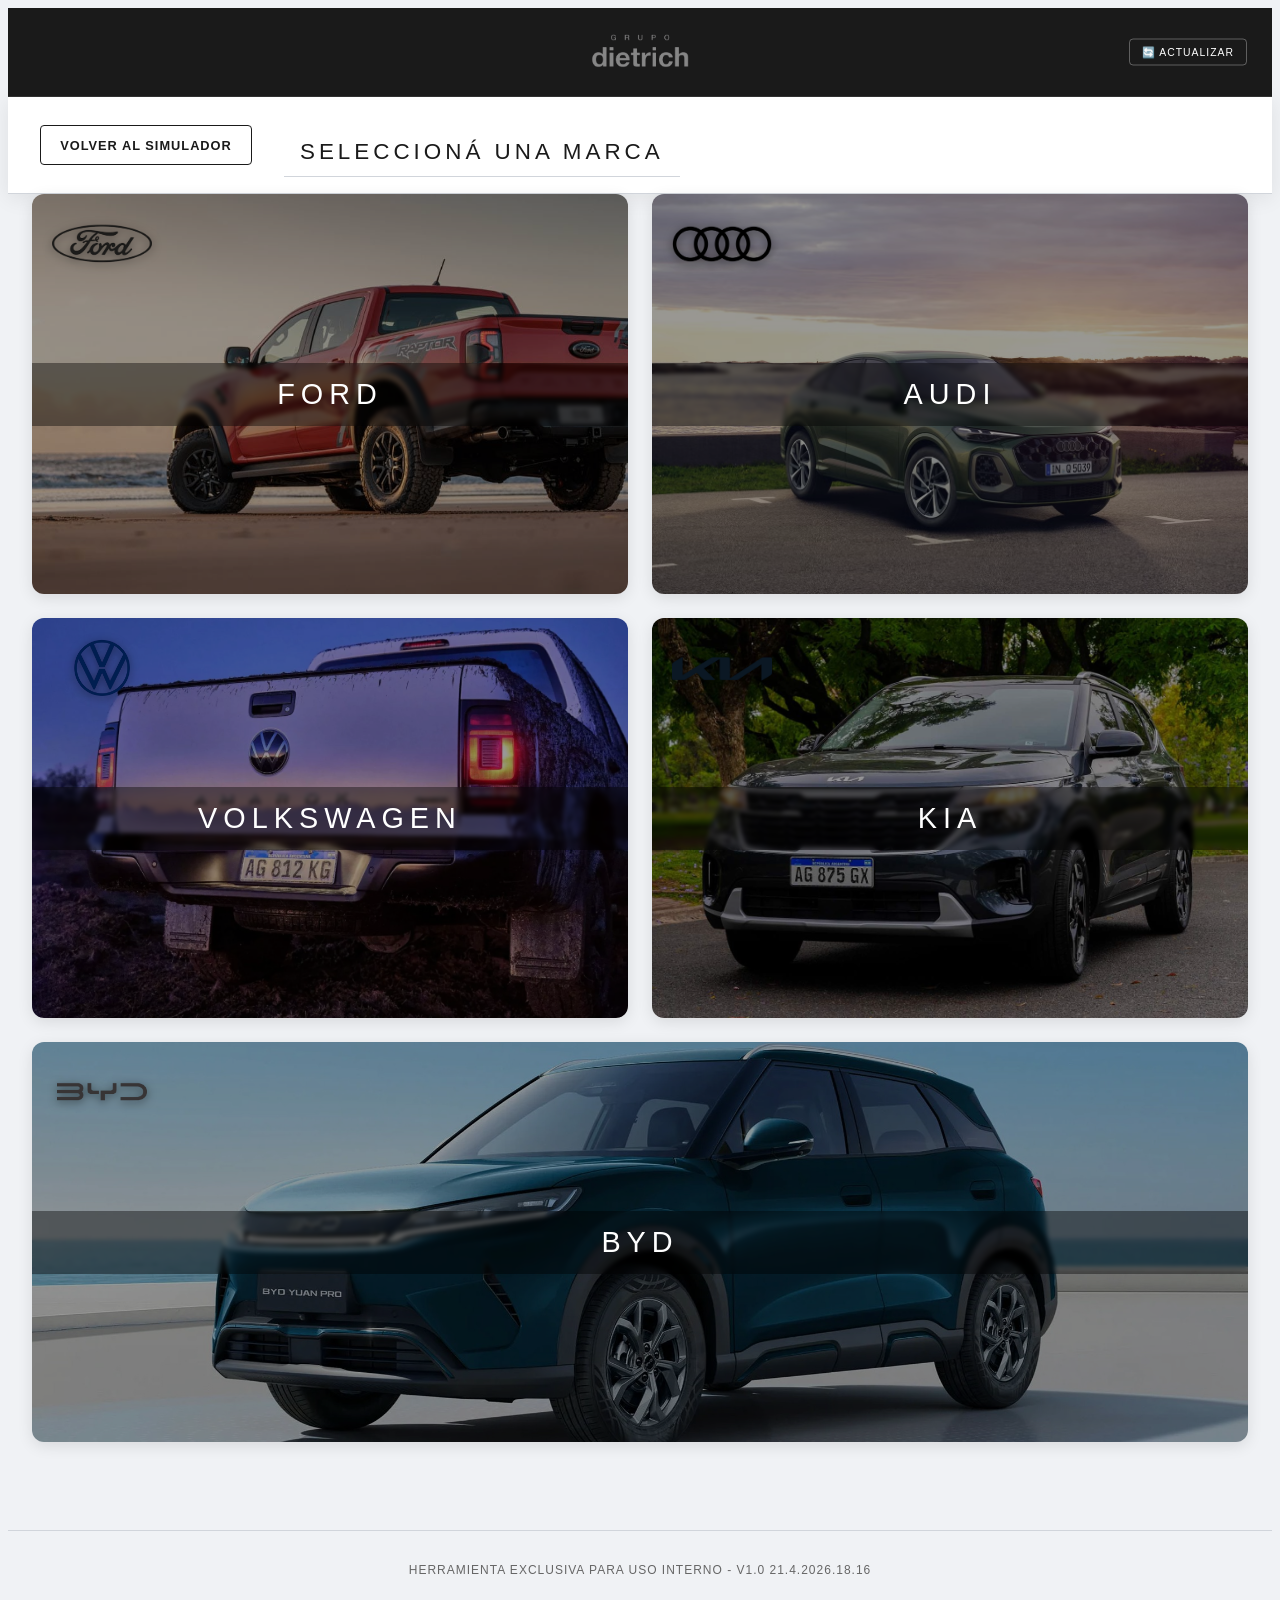
==== competitivo/index.html @ 11a1ce65 "21.33" ====
<!DOCTYPE html>
<html lang="es">
<head>
    <meta charset="UTF-8">
    <meta name="viewport" content="width=device-width, initial-scale=1.0">
    <title>Competitivo Dietrich</title>
    
    <link rel="manifest" href="manifest.json">
    <meta name="theme-color" content="#1a1a1a">
    <link rel="apple-touch-icon" href="logos/icon-192.png">
    
    <link rel="stylesheet" href="style.css">
</head>
<body>
    <header class="main-banner">
        <img src="logos/dietrich.png" alt="Logo Dietrich" class="logo">
        <button id="btnActualizar" class="btn-update-pwa" onclick="forzarActualizacion()">
            🔄 Actualizar
        </button>
    </header>

    <main id="content">
        </main>

    <footer class="footer-version">
        <p>Herramienta exclusiva para uso interno - V1.0 21.4.2026.18.16</p>
    </footer>

    <script type="module" src="app.js"></script>

    
</body>
</html>
---- competitivo/style.css ----
:root { /* --- PALETA DE COLORES --- */
    --negro-dietrich: #1a1a1a; 
    --blanco: #ffffff;
    --gris-fondo: #f0f2f5; 
    --gris-borde: #d1d5db;
    --gris-medio: #666666;
    --sombra-premium: 0 4px 20px rgba(0, 0, 0, 0.08);
    --fuente: 'Inter', -apple-system, BlinkMacSystemFont, "Segoe UI", Roboto, sans-serif;
}

body { 
    font-family: var(--fuente);
    background-color: var(--gris-fondo); 
    color: var(--negro-dietrich);
    overflow-x: hidden;
}

/* --- BANNER SUPERIOR --- */
.main-banner {
    background: var(--negro-dietrich);
    padding: 1.5rem;
    text-align: center;
    border-bottom: 1px solid rgba(255,255,255,0.1);
    position: sticky;
    top: 0;
    z-index: 1000;
    display: flex;
    justify-content: center; 
    align-items: center;
    position: relative;
}

.logo { height: 40px; }


/* --- TÍTULO SECCIÓN --- */
.title {
    font-size: 1.4rem; 
    font-weight: 400; 
    text-transform: uppercase;
    letter-spacing: 4px; 
    
    /* REDUCCIÓN DE ESPACIOS */
    padding: 0.8rem 1rem; 
    line-height: 1;      /* Quita espacio extra entre líneas */
    
    text-align: center;
    color: var(--negro-dietrich) !important;
    border-bottom: 1px solid var(--gris-borde);
    background: #fff;
    margin-bottom: 0;
}

/* =========================================
   GRILLA DE MARCAS - PANTALLA INICIAL
   ========================================= */
.grid-marcas {
    display: grid;
    grid-template-columns: repeat(2, 1fr); 
    gap: 1.5rem;
    padding: 0 1.5rem 3rem 1.5rem;
    max-width: 1400px;
    margin: 0 auto;
}

.card-marca {
    position: relative;
    height: 400px; 
    border-radius: 12px;
    overflow: hidden;
    cursor: pointer;
    transition: transform 0.4s ease, box-shadow 0.4s ease;
    box-shadow: 0 4px 15px rgba(0,0,0,0.1);
}

.card-marca:nth-child(5) {
    grid-column: 1 / -1; 
    height: 400px; 
}

.card-marca:hover {
    transform: translateY(-5px);
    box-shadow: var(--sombra-card);
}

.card-bg {
    width: 100%;
    height: 100%;
    object-fit: cover;
    filter: brightness(0.6); 
    transition: filter 0.4s ease;
}

.card-marca:hover .card-bg {
    filter: brightness(0.45);
}

.card-overlay {
    position: absolute;
    inset: 0;
    display: flex;
    flex-direction: column;
    justify-content: center; 
    align-items: center;
    z-index: 2;
}

.marca-logo {
    position: absolute;
    top: 20px;
    left: 20px;
    width: 100px; 
    height: 60px;
    object-fit: contain;
    filter: drop-shadow(0 2px 4px rgba(0,0,0,0.5));
}

.card-overlay span {
    width: 100%; 
    background: rgba(0, 0, 0, 0.4); 
    padding: 15px 0; 
    font-size: 1.8rem;
    font-weight: 350;  
    text-transform: uppercase;
    letter-spacing: 6px; 
    color: var(--blanco);
    text-align: center;
    backdrop-filter: blur(2px); 
    transition: all 0.4s ease;
}

.card-marca:hover .card-overlay span {
    background: rgba(0, 0, 0, 0.6);
    letter-spacing: 8px; 
    font-weight: 400;     
}

/* --- BARRA DE NAVEGACIÓN (VOLVER ATRÁS) --- */
.navigation-bar {
    display: flex;
    align-items: center;
    padding: 1rem 2rem;
    background: var(--blanco);
    border-bottom: 1px solid var(--gris-borde);
    box-shadow: var(--sombra-premium);
    gap: 2rem;
}

.btn-back {
    padding: 0.7rem 1.2rem;
    background: transparent;
    color: var(--negro-dietrich);
    border: 1px solid var(--negro-dietrich);
    border-radius: 4px;
    font-size: 0.8rem;
    font-weight: 700;
    text-transform: uppercase;
    letter-spacing: 1px;
    cursor: pointer;
    transition: all 0.3s ease;
}

.btn-back:hover {
    background: var(--negro-dietrich);
    color: var(--blanco);
}

/* =========================================
   PANTALLAS DE MODELOS Y VERSIONES (CON MARCA DE AGUA)
   ========================================= */

/* Contenedor de Modelos y Versiones - CORREGIDO */
.grid-modelos, .grid-versiones {
    display: grid;
    grid-template-columns: repeat(auto-fill, minmax(300px, 1fr)); 
    gap: 1.5rem;
    padding: 2rem 1.5rem;
    max-width: 1400px;
    margin: 0 auto;
}

.card-modelo, .card-version {
    background: var(--blanco);
    border: 1px solid var(--gris-borde); /* Bordes más visibles */
    border-radius: 12px;
    padding: 2.5rem 1.5rem;
    box-shadow: var(--sombra-premium); /* Agrega relieve */
    text-align: center;
    cursor: pointer;
    transition: all 0.3s ease;
    display: flex;
    flex-direction: column;
    justify-content: center;
    min-height: 200px; /* Altura unificada */
    position: relative; /* Clave para el logo de fondo */
    overflow: hidden;   /* Corta el logo si sobresale */
}

.card-modelo:hover, .card-version:hover {
    border-color: var(--negro-dietrich);
    box-shadow: var(--sombra-card);
    transform: translateY(-3px);
}

/* LOGO DE FONDO (MARCA DE AGUA) */
.brand-bg-watermark {
    position: absolute;
    top: 50%;
    left: 50%;
    transform: translate(-50%, -50%);
    width: 220px;      
    height: auto;
    opacity: 0.05;     /* Casi invisible para no tapar el texto */
    filter: grayscale(100%); 
    z-index: 0;        
    pointer-events: none; 
    transition: all 0.4s ease;
}

.card-modelo:hover .brand-bg-watermark, 
.card-version:hover .brand-bg-watermark {
    opacity: 0.1;      
    width: 240px;      
}

/* CONTENEDOR DE TEXTO (SOBRE EL LOGO) */
.card-modelo-content, .version-info, .btn-select {
    position: relative;
    z-index: 1; 
}

.card-modelo h3, .card-version strong {
    font-size: 1.4rem;
    font-weight: 400; 
    text-transform: uppercase;
    letter-spacing: 3px;
    color: var(--negro-dietrich);
    margin-bottom: 0.5rem;
}

.card-modelo p {
    font-size: 0.9rem;
    color: var(--gris-medio);
    text-transform: uppercase;
    letter-spacing: 1px;
}

.btn-select {
    margin-top: 1.5rem;
    padding: 0.8rem 1.5rem;
    background: var(--negro-dietrich);
    color: var(--blanco);
    border: none;
    border-radius: 4px;
    text-transform: uppercase;
    font-weight: 600;
    letter-spacing: 1px;
    cursor: pointer;
    transition: opacity 0.3s ease;
}

.btn-select:hover {
    opacity: 0.8;
}

/* RESPONSIVE MÓVIL */
@media (max-width: 768px) {
    .grid-marcas {
        grid-template-columns: 1fr;
    }
    .card-marca, .card-marca:nth-child(5) {
        height: 250px;
    }
    .title {
        font-size: 1.4rem;
    }
}

/* =========================================
   PANTALLA DE RESULTADOS: DASHBOARD Y TABLAS
   ========================================= */

/* 1. Configuración Superior (Monto y Tipo de Cliente) */
.config-superior {
    display: grid;
    grid-template-columns: repeat(auto-fit, minmax(300px, 1fr));
    gap: 2rem;
    padding: 3rem 2rem;
    background: #e5e7eb; /* Gris acero para separar visualmente */
    border-bottom: 1px solid var(--gris-borde);
    max-width: 1400px;
    margin: 0 auto;
}

.monto-card, .filtro-persona-principal {
    display: flex;
    flex-direction: column;
    gap: 0.8rem;
}

.monto-card label, .filtro-persona-principal label {
    font-weight: 700;
    text-transform: uppercase;
    font-size: 0.9rem; /* Agrandado de 0.8rem */
    letter-spacing: 1px;
}

#inputMonto {
    background: var(--blanco);
    padding: 1.2rem; /* Más aire */
    border: 2px solid var(--gris-borde);
    border-radius: 6px;
    font-size: 1.5rem; /* Agrandado de 1.2rem */
    font-weight: 700;
    outline: none;
    transition: border-color 0.3s;
}

#inputMonto:focus {
    border-color: var(--negro-dietrich);
}

/* Botones de Tipo de Cliente */
.btn-group-filtros {
    display: flex;
    gap: 0.5rem;
}

.btn-filtro {
    flex: 1;
    padding: 1rem; /* Más aire */
    border: 1px solid #ddd;
    background: #fff;
    cursor: pointer;
    font-weight: 600;
    text-transform: uppercase;
    font-size: 0.85rem; /* Agrandado de 0.75rem */
    border-radius: 4px;
    transition: all 0.3s;
}

.btn-filtro.active {
    background: var(--negro-dietrich);
    color: var(--blanco);
    border-color: var(--negro-dietrich);
}

/* 2. Top 3 Atributos (Oportunidad, Flexibilidad, Acceso) */
.top3-grid {
    display: grid;
    grid-template-columns: repeat(3, 1fr);
    gap: 1.5rem;
    padding: 2rem 1.5rem;
    max-width: 1400px;
    margin: 0 auto;
}

.card-top {
    background: var(--blanco);
    padding: 2.5rem 1.5rem; /* Más aire */
    border-radius: 12px;
    box-shadow: 0 4px 15px rgba(0,0,0,0.05);
    border-top: 4px solid var(--negro-dietrich);
    text-align: center;
    cursor: pointer;
    transition: transform 0.3s;
}

.card-top:hover { transform: translateY(-5px); }

.top-tag {
    font-size: 0.8rem; /* Agrandado de 0.7rem */
    font-weight: 800;
    text-transform: uppercase;
    color: var(--gris-medio);
    margin-bottom: 0.5rem;
}

/* Los números grandes (TNA, Meses, LTV) */
.card-top h3 { 
    font-size: 2.2rem; /* Agrandado de 1.8rem */
    margin-bottom: 0.5rem; 
    font-weight: 300; 
}

/* 3. Mejores Cuotas por Plazo */
.toolbar-filtros {
    padding: 1rem 1.5rem;
    font-weight: 800;
    text-transform: uppercase;
    font-size: 1rem; /* Agrandado de 0.9rem */
    max-width: 1400px;
    margin: 0 auto;
}

.bloques-grid {
    display: grid;
    grid-template-columns: repeat(auto-fit, minmax(220px, 1fr));
    gap: 1rem;
    padding: 1rem 1.5rem 2rem;
    max-width: 1400px;
    margin: 0 auto;
}

.card-bloque {
    background: var(--negro-dietrich);
    color: var(--blanco);
    padding: 1.8rem 1.5rem; /* Más aire */
    border-radius: 8px;
    text-align: center;
    cursor: pointer;
}

.bloque-plazo { font-size: 0.9rem; opacity: 0.7; margin-bottom: 0.5rem; } /* Agrandado de 0.8rem */
.bloque-monto { font-size: 1.8rem; font-weight: 700; margin-bottom: 0.5rem; } /* Agrandado de 1.5rem */
.bloque-info { font-size: 0.9rem; line-height: 1.4; } /* Agrandado de 0.75rem */

/* 4. Listado de Acordeones (Planes) */
.results-container {
    padding: 2rem 1.5rem;
    max-width: 1400px;
    margin: 0 auto;
}

.acordeon-plan {
    background: #fff;
    border: 1px solid #eee;
    border-radius: 8px;
    margin-bottom: 1rem;
    overflow: hidden;
}

.acordeon-plan summary {
    padding: 2rem; /* Más aire */
    cursor: pointer;
    list-style: none;
    transition: background 0.3s;
}

.acordeon-plan summary:hover { background: #fcfcfc; }

.resumen-plan {
    display: flex;
    justify-content: space-between;
    align-items: center;
}

/* Nombre del Banco y del Plan */
.info-banco strong { font-size: 1.5rem; display: block; } /* Agrandado de 1.2rem */
.info-banco span { color: var(--gris-medio); font-size: 1.1rem; } /* Agrandado de 0.9rem */

/* 5. Tabla de Cuotas Detallada */
.tabla-cuotas {
    width: 100%;
    border-collapse: collapse;
    margin-top: 1rem;
    font-size: 1.1rem; /* Agrandado de 0.9rem */
}

.tabla-cuotas th {
    background: #f8f8f8;
    padding: 1.2rem; /* Más aire */
    text-align: left;
    text-transform: uppercase;
    font-size: 0.85rem; /* Agrandado de 0.7rem */
    letter-spacing: 1px;
}

.tabla-cuotas td {
    padding: 1.2rem; /* Más aire */
    border-bottom: 1px solid #eee;
}

/* La cuota final dentro de la tabla */
.cuota-final {
    font-weight: 800;
    font-size: 1.4rem; /* Agrandado de 1rem */
    color: var(--negro-dietrich);
}

.th-resaltado { background: #eee !important; color: #000; }

/* 6. Filtros Avanzados (Toolbar de botones) */
.seccion-filtros-avanzados {
    background: #f4f4f4;
    padding: 2.5rem 1.5rem;
    border-top: 1px solid #ddd;
}

.toolbar-filtros-botones {
    display: flex;
    flex-wrap: wrap;
    gap: 0.5rem;
    align-items: center;
}

.btn-add-filter {
    padding: 0.6rem 1.2rem;
    border: 1px solid var(--negro-dietrich);
    background: transparent;
    border-radius: 20px;
    font-size: 0.85rem; /* Agrandado de 0.75rem */
    font-weight: 700;
    cursor: pointer;
    text-transform: uppercase;
}

.btn-add-filter:hover { background: #eee; }

.badge-filtro {
    background: var(--negro-dietrich);
    color: #fff;
    padding: 0.5rem 1rem;
    border-radius: 20px;
    font-size: 0.85rem; /* Agrandado de 0.75rem */
    display: inline-flex;
    align-items: center;
    gap: 0.5rem;
    margin-top: 1rem;
}

.badge-filtro b { cursor: pointer; color: #ff4d4d; }

/* =========================================
   DASHBOARD FINAL: FUENTES Y MARCAS DE AGUA
   ========================================= */

/* Marca de Agua común para Bancos */
.bank-watermark {
    position: absolute;
    right: 5%;
    top: 50%;
    transform: translateY(-50%);
    height: 120%; 
    opacity: 0.06;
    filter: grayscale(100%); /* Por defecto en blanco y negro */
    pointer-events: none;
    z-index: 0;
    transition: all 0.5s ease; /* Transición suave para el color */
}

/* Ajuste específico para el Top 3 (Se mantienen Grises) */
.card-top {
    position: relative;
    overflow: hidden;
}

/* Control de opacidad exclusivo para los logos del Top 3 */
.card-top .bank-watermark {
    opacity: 0.12; /* Ajusta este número: más alto es más visible, más bajo es más transparente */
}

/* Ajuste para los Bloques Negros (Se mantienen Claros) */
.card-bloque {
    position: relative;
    overflow: hidden;
}
.card-bloque .bank-watermark {
    filter: grayscale(100%) brightness(5);
    opacity: 0.08;
}

/* --- EFECTO DE COLOR EN ACORDEONES (LISTADO CON MAYOR INTENSIDAD) --- */
.acordeon-plan summary {
    position: relative;
    overflow: hidden;
}

/* Santander -> Rojo vibrante */
.acordeon-plan:hover .bank-watermark[src*="santander"] {
    filter: grayscale(0%) saturate(1.8);
    opacity: 0.3; 
}

/* ICBC -> Bordó/Rojo Oscuro intenso */
.acordeon-plan:hover .bank-watermark[src*="icbc"] {
    filter: grayscale(0%) contrast(1.5) saturate(1.3);
    opacity: 0.3;
}

/* Volkswagen -> Azul profundo */
.acordeon-plan:hover .bank-watermark[src*="volkswagen"] {
    filter: grayscale(0%) saturate(2);
    opacity: 0.28;
}

/* Galicia -> Naranja fuerte */
.acordeon-plan:hover .bank-watermark[src*="galicia"] {
    filter: grayscale(0%) saturate(2.2);
    opacity: 0.35;
}

/* Forzar que el texto esté siempre por encima de los logos */
.resumen-plan, .card-top h3, .card-top p, .top-tag, 
.bloque-plazo, .bloque-monto, .bloque-info {
    position: relative;
    z-index: 1;
}

/* Evita que el usuario pueda seleccionar texto o "mantener presionado" logos (vuelve la app más nativa) */
body {
    -webkit-tap-highlight-color: transparent;
    -webkit-touch-callout: none;
    user-select: none;
}

/* Permitir selección solo en el input de monto */
#inputMonto {
    user-select: auto;
}

/*Botón de Actualización PWA*/

.btn-update-pwa {
    position: absolute;
    right: 25px;       /* Distancia desde el borde derecho */
    top: 50%;          /* Lo baja al medio */
    transform: translateY(-50%); /* Lo centra verticalmente exacto */
    background: transparent;
    color: #fff;
    border: 1px solid rgba(255,255,255,0.3);
    padding: 6px 12px;
    font-size: 0.65rem;
    text-transform: uppercase;
    letter-spacing: 1px;
    cursor: pointer;
    border-radius: 4px;
    transition: all 0.3s;
}

.btn-update-pwa:hover {
    background: #fff;
    color: #000;
}


/*Version*/

.footer-version {
    text-align: center;
    padding: 20px;
    margin-top: 40px;
    border-top: 1px solid var(--gris-borde);
}

.footer-version p {
    font-size: 0.75rem;
    color: var(--gris-medio);
    text-transform: uppercase;
    letter-spacing: 1px;
    font-weight: 400;
}

/* =========================================
   RESPONSIVE - OPTIMIZADO PARA MÓVIL
   ========================================= */
@media (max-width: 768px) {
    /* 1. Banner Superior: Logo y Botón */
    .main-banner {
        padding: 1rem 0.5rem !important;
        justify-content: center !important;
    }

    .logo { 
        height: 30px !important; /* Logo un poco más chico en móvil */
    }

    .btn-update-pwa {
        right: 15px !important;
        font-size: 0.55rem !important;
        padding: 4px 8px !important;
        top: 50% !important;
    }

    /* 2. Configuración: Monto y Tipo de Cliente */
    .config-superior {
        grid-template-columns: 1fr !important;
        padding: 1.5rem 1rem !important;
        gap: 1.2rem !important;
    }

    #inputMonto {
        font-size: 1.3rem !important;
        padding: 1rem !important;
    }

    .btn-filtro {
        padding: 0.8rem 0.5rem !important;
        font-size: 0.75rem !important;
    }

    /* 3. Top 3 Atributos: UNA SOLA COLUMNA (Soluciona las fotos) */
    .top3-grid {
        grid-template-columns: 1fr !important; 
        padding: 1rem !important;
        gap: 12px !important;
    }

    .card-top {
        padding: 1.2rem 1rem !important;
        min-height: auto !important;
    }

    .card-top h3 {
        font-size: 1.8rem !important;
        margin: 5px 0 !important;
    }

    .top-tag {
        font-size: 0.75rem !important;
    }

    /* 4. Bloques de Plazos: 2 por fila */
    .bloques-grid {
        grid-template-columns: repeat(2, 1fr) !important;
        padding: 0 1rem 1.5rem !important;
        gap: 10px !important;
    }

    .card-bloque {
        padding: 1rem 0.5rem !important;
    }

    .bloque-monto {
        font-size: 1.3rem !important;
    }

    /* 5. Acordeones y Tablas */
    .acordeon-plan summary {
        padding: 1.2rem !important;
    }

    .info-banco strong {
        font-size: 1.2rem !important;
    }

    .contenido-expandido {
        overflow-x: auto !important;
        -webkit-overflow-scrolling: touch !important;
        padding: 0 10px !important;
    }

    .tabla-cuotas {
        min-width: 550px !important; /* Asegura el scroll lateral sin romperse */
    }

    .tabla-cuotas th, .tabla-cuotas td {
        padding: 0.8rem 0.4rem !important;
        font-size: 0.85rem !important;
    }

    /* 6. Marcas de Agua: Reducidas para no tapar datos */
    .bank-watermark {
        height: 70% !important;
        opacity: 0.04 !important;
    }

    /* 7. Footer */
    .footer-version p {
        font-size: 0.65rem !important;
    }
}


/* =========================================
   NUEVOS COMPONENTES: RECOMENDADO Y LISTADO
   ========================================= */

/* Card Premium de Recomendación */
.card-recomendada-premium {
    background: var(--blanco);
    border: 2px solid var(--negro-dietrich); /* Borde negro sólido para destacar */
    border-radius: 12px;
    padding: 2rem;
    margin: 2rem 1.5rem;
    max-width: 1400px;
    margin-left: auto;
    margin-right: auto;
    box-shadow: 0 10px 30px rgba(0,0,0,0.1);
    cursor: pointer;
    transition: transform 0.3s ease;
    position: relative;
    overflow: hidden;
}

.card-recomendada-premium:hover {
    transform: scale(1.01);
}

.etiqueta-destacada {
    background: var(--negro-dietrich);
    color: var(--blanco);
    display: inline-block;
    padding: 0.5rem 1rem;
    font-size: 0.75rem;
    font-weight: 800;
    letter-spacing: 2px;
    border-radius: 4px;
    margin-bottom: 1.5rem;
}

.recomendada-header {
    display: flex;
    align-items: center;
    gap: 1.5rem;
    margin-bottom: 1.5rem;
}

.logo-recomendada {
    height: 50px;
    width: auto;
    object-fit: contain;
}

.recomendada-header h3 {
    font-size: 1.6rem;
    margin: 0;
    font-weight: 700;
}

.recomendada-header p {
    margin: 5px 0 0;
    color: var(--gris-medio);
    font-size: 1rem;
}

/* Grilla interna de la Card */
.recomendada-grid {
    display: grid;
    grid-template-columns: repeat(4, 1fr);
    gap: 1rem;
    border-top: 1px solid var(--gris-borde);
    padding-top: 1.5rem;
    text-align: center;
}

.item-destacado span {
    display: block;
    font-size: 0.75rem;
    text-transform: uppercase;
    color: var(--gris-medio);
    letter-spacing: 1px;
    margin-bottom: 0.3rem;
}

.item-destacado strong {
    font-size: 1.5rem;
    color: var(--negro-dietrich);
    font-weight: 800;
}

/* Botón de Ver Todas las Tasas */
.btn-toggle-final {
    width: 100%;
    max-width: 1400px;
    margin: 2rem auto;
    display: block;
    padding: 1.2rem;
    background: var(--negro-dietrich);
    color: var(--blanco);
    border: none;
    border-radius: 8px;
    font-size: 1rem;
    font-weight: 700;
    text-transform: uppercase;
    letter-spacing: 2px;
    cursor: pointer;
    transition: background 0.3s ease;
}

.btn-toggle-final:hover {
    background: #333;
}

/* Ajustes Responsive para la Card */
@media (max-width: 768px) {
    .card-recomendada-premium {
        padding: 1.5rem;
        margin: 1rem;
    }
    .recomendada-header {
        flex-direction: column;
        text-align: center;
    }
    .recomendada-grid {
        grid-template-columns: repeat(2, 1fr) !important;
        gap: 1.5rem;
    }

    .recomendada-header h3 {
        font-size: 1.3rem;
    }
}
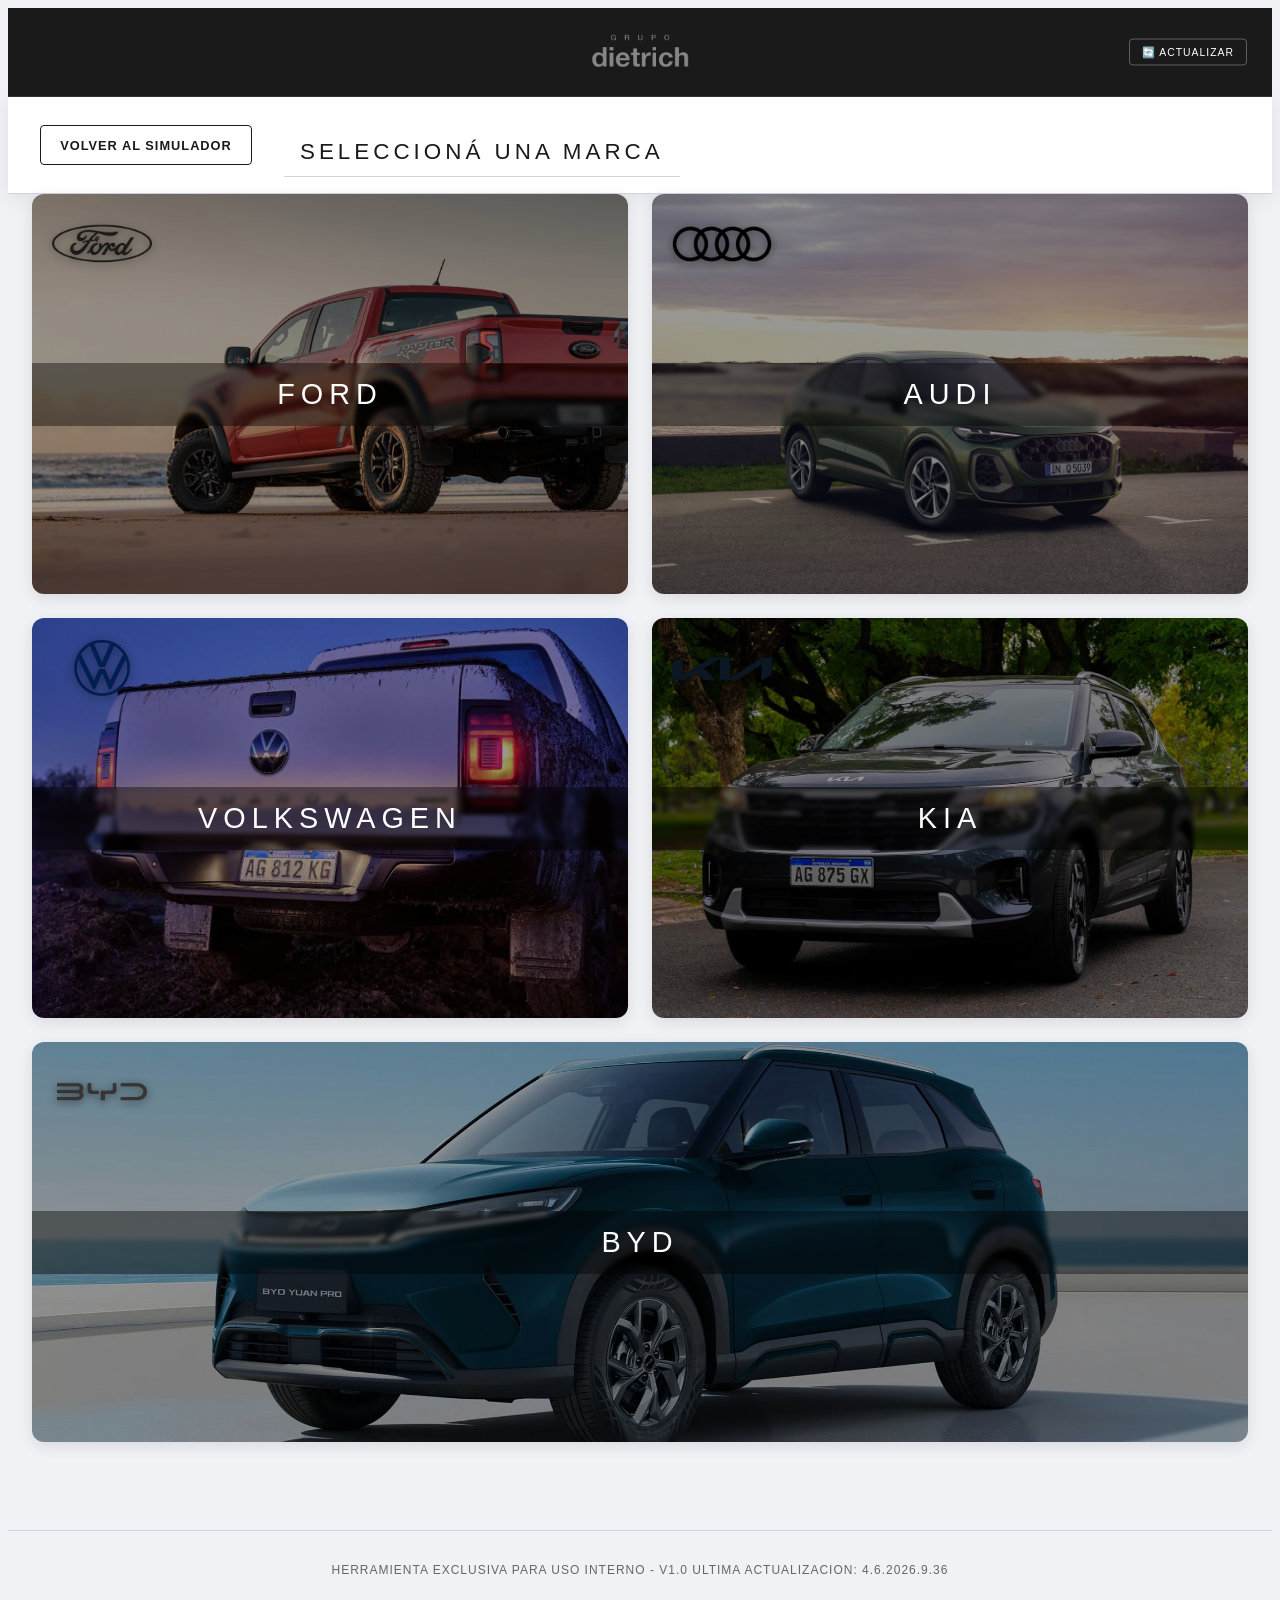
==== commit 5bdecc8d: "9.59" ====
--- a/competitivo/index.html
+++ b/competitivo/index.html
@@ -23,7 +23,7 @@
         </main>
 
     <footer class="footer-version">
-        <p>Herramienta exclusiva para uso interno - V1.0 21.4.2026.18.16</p>
+        <p>Herramienta exclusiva para uso interno - V1.0 Ultima actualizacion: 4.6.2026.9.36</p>
     </footer>
 
     <script type="module" src="app.js"></script>
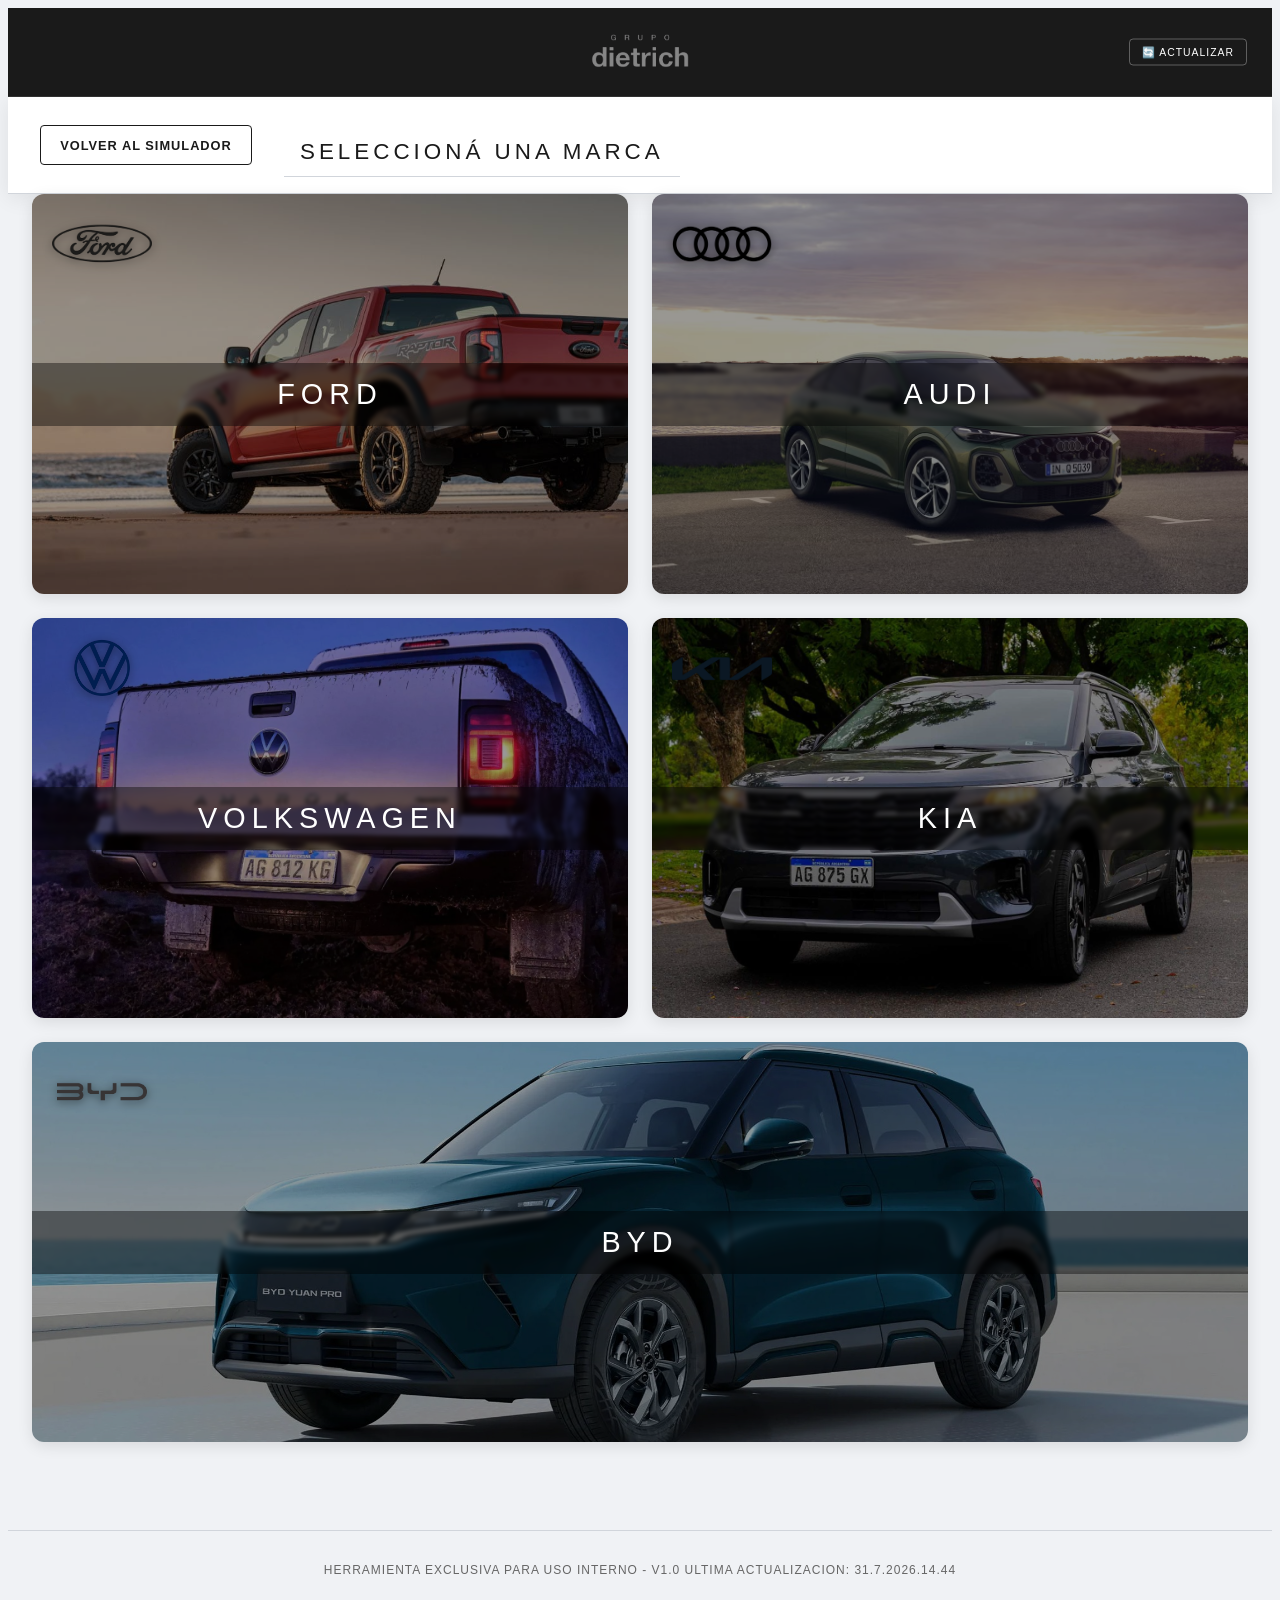
==== commit 18a2dc5e: "14.45" ====
--- a/competitivo/index.html
+++ b/competitivo/index.html
@@ -23,7 +23,7 @@
         </main>
 
     <footer class="footer-version">
-        <p>Herramienta exclusiva para uso interno - V1.0 Ultima actualizacion: 4.6.2026.9.36</p>
+        <p>Herramienta exclusiva para uso interno - V1.0 Ultima actualizacion: 31.7.2026.14.44</p>
     </footer>
 
     <script type="module" src="app.js"></script>
